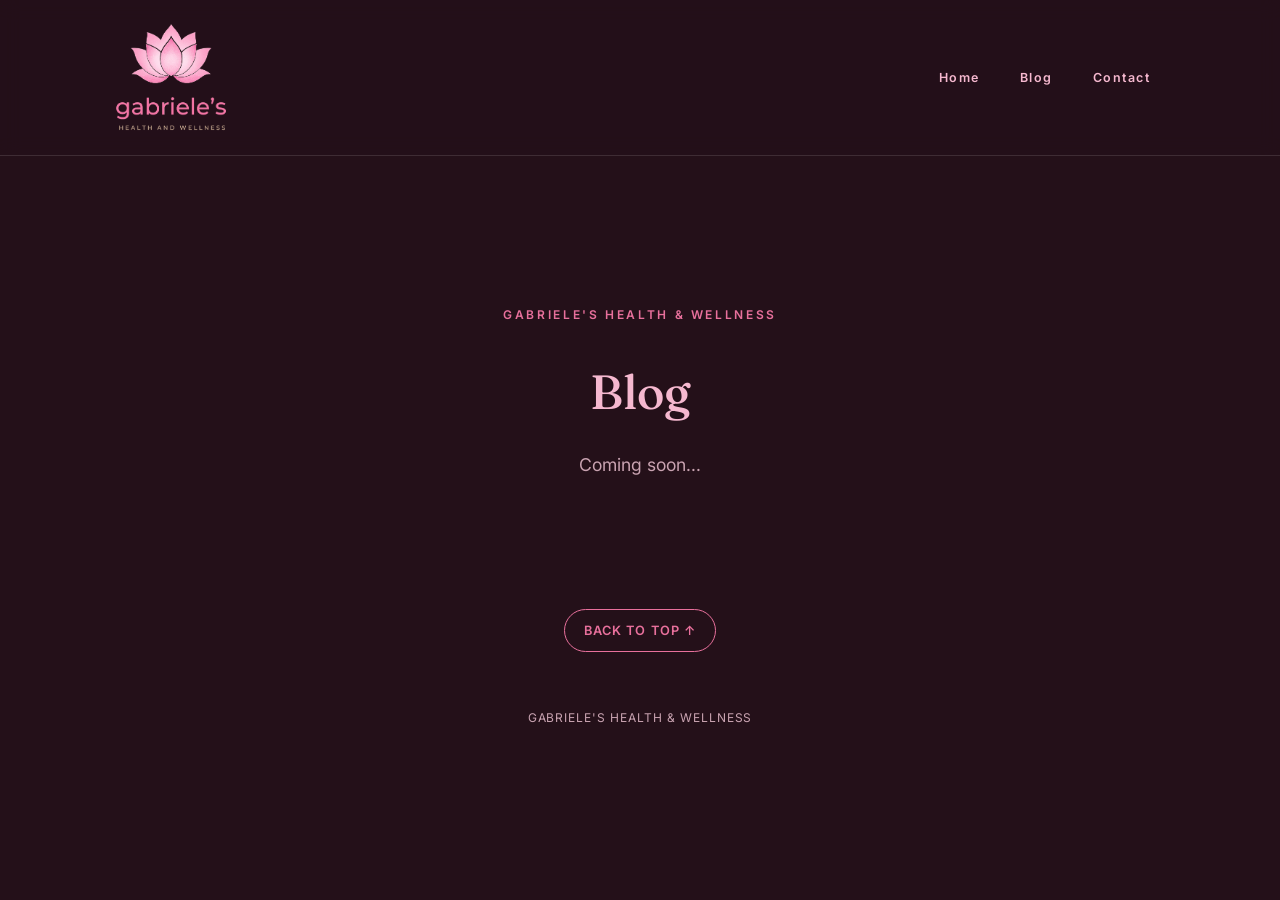
==== blog.html @ 7db62a82 "initial commit" ====
<!DOCTYPE html>
<html lang="en">

<head>
    <title>Gabriele's Health &amp; Wellness</title>
    <link rel="stylesheet" href="css/styles.css">
</head>

<body>

    <header>
        <div class="header-inner">
            <img src="images/gabrieles-logo-final.png" alt="Gabriele's Health & Wellness" class="logo" />
            <nav>
                <ul>
                    <li><a href="index.html">Home</a></li>
                    <li><a href="https://target.com" target="_blank">Blog</a></li>
                    <li><a href="mailto:gabrielemilan711@gmail.com">Contact</a></li>
                </ul>
            </nav>
        </div>
    </header>

    <main id="top">
        <div class="coming-soon">
            <span class="eyebrow">Gabriele's Health &amp; Wellness</span>
            <h1>Blog</h1>
            <p>Coming soon...</p>
        </div>
    </main>
    <a href="#top" class="back-to-top">Back to top ↑</a>

    <footer class="site-footer">
        Gabriele's Health &amp; Wellness
    </footer>

</body>

</html>
---- css/styles.css ----
@import url('https://fonts.googleapis.com/css2?family=Fraunces:ital,opsz,wght@0,9..144,300;0,9..144,400;0,9..144,500;0,9..144,600;1,9..144,400&family=Inter:wght@400;500;600&display=swap');

:root {
  --cream:   #241019;
  --blush:   #3a1c27;
  --rose:    #e8709c;
  --rose-deep: #f5b8cf;
  --ink:     #f3e6ea;
  --ink-soft:#c9a3b1;
  --gold:    #e0b378;
  --line:    rgba(255,255,255,0.12);
  --max-w:   880px;
}

*{ 
  box-sizing: border-box; 
}

html { 
  scroll-behavior: smooth; 
}

body {
  margin: 0;
  background: var(--cream);
  color: var(--ink);
  font-family: 'Inter', sans-serif;
  line-height: 1.7;
  -webkit-font-smoothing: antialiased;
}

h1, h2, h3 {
  font-family: 'Fraunces', serif;
  color: var(--rose-deep);
  margin: 0;
}

a { 
  color: inherit; 
}

img { 
  max-width: 100%; 
  display: block; 
}

header {
  position: sticky;
  top: 0;
  z-index: 50;
  background: rgba(36,16,25,0.92);
  backdrop-filter: blur(10px);
  border-bottom: 1px solid var(--line);
}

.header-inner {
  max-width: 1100px;
  margin:0 auto;
  padding: 1.4rem 1.5rem;
  display: flex;
  align-items: center;
  justify-content: space-between;
  gap: 1rem;
}

.logo {
  max-height: 110px;
  width: auto;
}

nav ul {
  display: flex;
  gap: 0.5rem;
  list-style: none;
  margin: 0;
  padding: 0;
}

nav a {
  display: inline-block;
  text-decoration: none;
  color: var(--rose-deep);
  font-size: 0.78rem;
  font-weight: 600;
  letter-spacing: 0.12em;
  padding: 0.55rem 1rem;
  border-radius: 999px;
  transition: background 0.2s ease, color 0.2s ease;
}

nav a:hover {
  background: var(--rose);
  color: #fff;
}

main {
  max-width: var(--max-w);
  margin: 0 auto;
  padding: 4rem 1.5rem 2rem;
}

.intro { 
  text-align: center; 
  margin-bottom: 2.5rem; 
}

.eyebrow {
  display: inline-block;
  font-size: 0.75rem;
  font-weight: 600;
  letter-spacing: 0.22em;
  text-transform: uppercase;
  color: var(--rose);
  margin-bottom: 1.1rem;
}

.intro h1 {
  font-size: clamp(2rem, 4.4vw, 2.85rem);
  font-weight: 500;
  line-height: 1.25;
  max-width: 34ch;
  margin: 0 auto 1.4rem;
}

.intro p {
  max-width: 56ch;
  margin: 0 auto;
  color: var(--ink-soft);
  font-size: 1.05rem;
}

.intro .signature-line {
  color: var(--rose-deep);
  font-weight: 600;
}

.arc-wrap {
  margin: 3rem auto 3.5rem;
  max-width: 640px;
}

.arc-wrap svg { 
  width: 100%; 
  height: auto; 
  display: block; 
}

.arc-caption {
  display: flex;
  justify-content: space-between;
  font-size: 0.68rem;
  letter-spacing: 0.08em;
  text-transform: uppercase;
  color: var(--ink-soft);
  margin-top: 0.4rem;
  padding: 0 4%;
}

.practice {
  display: grid;
  grid-template-columns: 220px 1fr;
  gap: 2.8rem;
  align-items: center;
  padding: 3.2rem 0;
  border-top: 1px solid var(--line);
}

.practice:first-of-type { 
  border-top: none; 
}

.practice.reverse {
  grid-template-columns: 1fr 220px;
}

.practice.reverse .practice-media { 
  order: 2; 
}

.practice.reverse .practice-body { 
  order: 1; 
}

.practice-media {
  background: var(--blush);
  border-radius: 18px;
  padding: 1.6rem;
}

.practice-media img {
  width: 100%;
  height: auto;
}

.practice-body .eyebrow { 
  margin-bottom: 0.5rem; 
}

.practice h2 {
  font-size: 1.65rem;
  font-weight: 500;
  margin-bottom: 1rem;
}

.practice p { 
  margin: 0 0 1rem; 
  color:var(--ink); 
}

.practice p:last-child { 
  margin-bottom:0; 
}

.practice ul {
  margin: 0 0 1.1rem;
  padding-left: 0;
  list-style: none;
}

.practice li {
  position: relative;
  padding-left: 1.3rem;
  margin-bottom: 0.55rem;
}

.practice li::before {
  content: "";
  position: absolute;
  left: 0;
  top: 0.62em;
  width: 6px;
  height: 6px;
  border-radius: 50%;
  background: var(--gold);
}

.bold { 
  font-weight: 600; 
  color: var(--rose-deep); 
}

.headfoot {
  text-align: center;
  margin: 3.5rem 0 1rem;
  padding-top: 2.5rem;
  border-top: 1px solid var(--line);
  font-family: 'Fraunces', serif;
  font-style: italic;
  font-size: 1.3rem;
  color: var(--rose-deep);
}

footer.site-footer {
  text-align: center;
  padding: 1.5rem;
  font-size: 0.75rem;
  letter-spacing: 0.08em;
  text-transform: uppercase;
  color: var(--ink-soft);
}

@media (max-width: 680px) {
  .header-inner { 
    flex-direction: column; 
    gap: 0.5rem; 
    padding: 1rem 1rem 0.7rem; 
  }
  nav ul { 
    gap: 0.2rem; 
  } 

  nav a { 
    padding: 0.45rem 0.7rem; 
    font-size: 0.7rem; 
  }

  .logo { 
    max-height: 78px; 
  }

  main { 
    padding: 2.5rem 1.25rem 1rem; 
  }

  .practice,
  .practice.reverse {
    grid-template-columns: 1fr;
  }

  .practice.reverse .practice-media,
  .practice.reverse .practice-body { 
    order: initial; 
  }

  .practice-media { 
    max-width: 220px; 
    margin:0 auto; 
  }
}

.mailing-list{
  text-align:center;
  background:var(--blush);
  border-radius:24px;
  padding:3rem 2rem;
  margin:3.5rem 0 2.5rem;
}

.mailing-list h2{
  font-size:1.8rem;
  font-weight:500;
  margin:0.5rem 0 0.75rem;
}

.mailing-list p{
  color:var(--ink-soft);
  max-width:46ch;
  margin:0 auto 1.6rem;
}

.mailing-form{
  display:flex;
  justify-content:center;
  gap:0.7rem;
  flex-wrap:wrap;
}

.mailing-form input[type="email"]{
  font-family:'Inter', sans-serif;
  font-size:0.95rem;
  padding:0.75rem 1.1rem;
  border:1px solid var(--line);
  border-radius:999px;
  background:#fff;
  color:var(--ink);
  min-width:260px;
}

.mailing-form input[type="email"]:focus{
  outline:2px solid var(--rose);
  outline-offset:2px;
}

.mailing-form button{
  font-family:'Inter', sans-serif;
  font-size:0.85rem;
  font-weight:600;
  letter-spacing:0.05em;
  text-transform:uppercase;
  color:#fff;
  background:var(--rose);
  border:none;
  padding:0.75rem 1.6rem;
  border-radius:999px;
  cursor:pointer;
  transition:background 0.2s ease;
}

.mailing-form button:hover{
  background:var(--rose-deep);
}

.mailing-message{
  margin-top:1rem;
  font-size:0.95rem;
  font-weight:600;
  color:var(--rose-deep);
}

.sr-only{
  position:absolute;
  width:1px;
  height:1px;
  padding:0;
  margin:-1px;
  overflow:hidden;
  clip:rect(0,0,0,0);
  white-space:nowrap;
  border:0;
}

.back-to-top{
  display:block;
  width:fit-content;
  margin:0 auto 2rem;
  text-decoration:none;
  color:var(--rose);
  font-size:0.8rem;
  font-weight:600;
  letter-spacing:0.08em;
  text-transform:uppercase;
  padding:0.6rem 1.2rem;
  border:1px solid var(--rose);
  border-radius:999px;
  transition:background 0.2s ease, color 0.2s ease;
}

.back-to-top:hover{
  background:var(--rose);
  color:#fff;
}

.coming-soon{
  text-align:center;
  padding:5rem 1.5rem;
  max-width:600px;
  margin:0 auto;
}

.coming-soon h1{
  font-size:clamp(2rem, 5vw, 3rem);
  font-weight:500;
  margin:0.5rem 0 1rem;
}

.coming-soon p{
  color:var(--ink-soft);
  font-size:1.1rem;
}

@media (prefers-reduced-motion: reduce) {
  html { 
    scroll-behavior:auto; 
  }
}
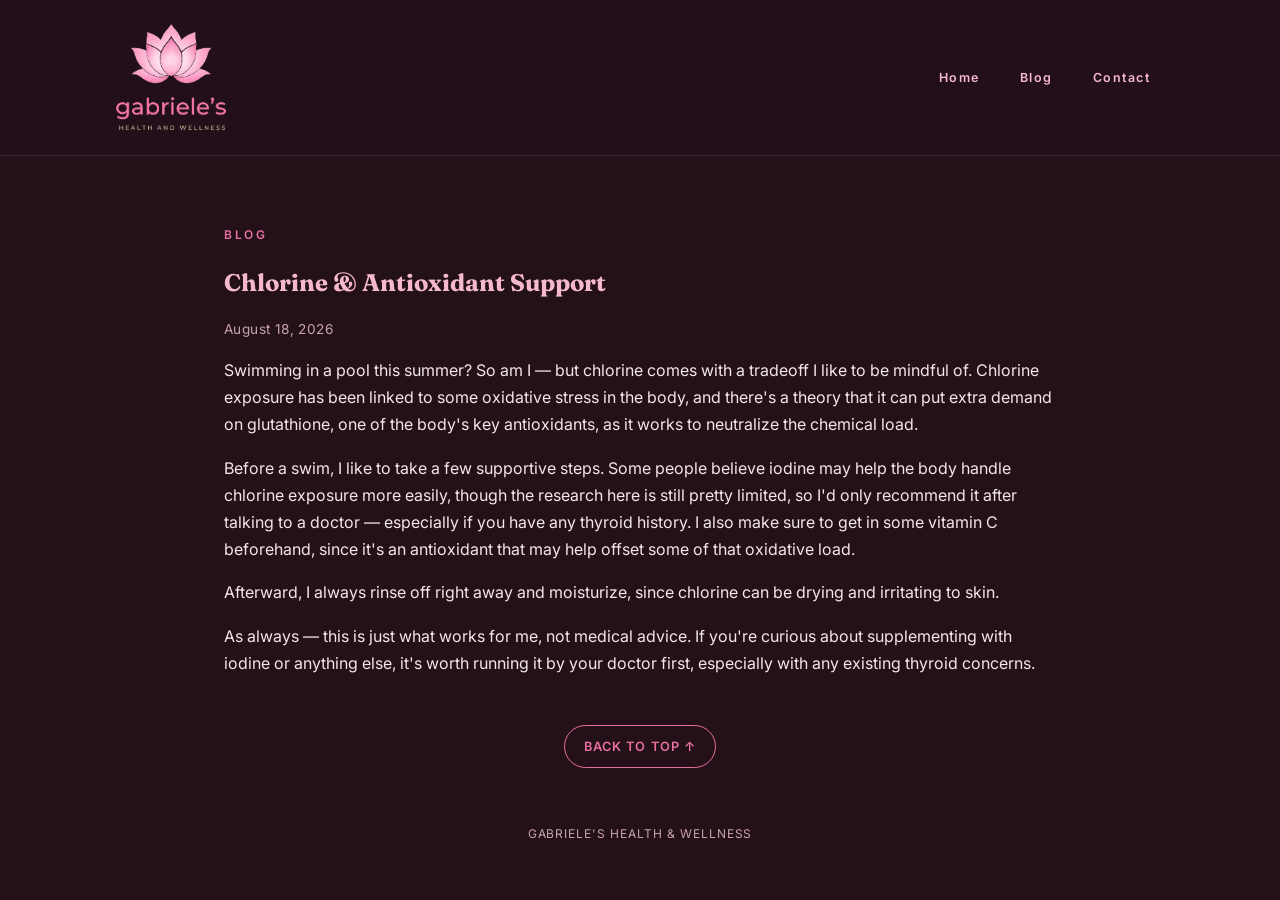
==== commit f4522f2b: "added blog and changed media query" ====
--- a/blog.html
+++ b/blog.html
@@ -22,11 +22,35 @@
     </header>
 
     <main id="top">
-        <div class="coming-soon">
-            <span class="eyebrow">Gabriele's Health &amp; Wellness</span>
-            <h1>Blog</h1>
-            <p>Coming soon...</p>
-        </div>
+        <article class="post">
+            <div class="post-header">
+                <span class="eyebrow">Blog</span>
+                <h1>Chlorine &amp; Antioxidant Support</h1>
+                <time class="post-date" datetime="2026-08-18">August 18, 2026</time>
+            </div>
+    
+            <div class="post-body">
+                <p>Swimming in a pool this summer? So am I — but chlorine comes with a tradeoff I like to be mindful of.
+                    Chlorine exposure has been linked to some oxidative stress in the body, and there's a theory that it can
+                    put extra demand on glutathione, one of the body's key antioxidants, as it works to neutralize the
+                    chemical load.</p>
+    
+                <p>Before a swim, I like to take a few supportive steps. Some people believe iodine may help the body handle
+                    chlorine exposure more easily, though the research here is still pretty limited, so I'd only recommend
+                    it after talking to a doctor — especially if you have any thyroid history. I also make sure to get in
+                    some vitamin C beforehand, since it's an antioxidant that may help offset some of that oxidative load.
+                </p>
+    
+                <p>Afterward, I always rinse off right away and moisturize, since chlorine can be drying and irritating to
+                    skin.</p>
+    
+                <div class="post-note">
+                    <p>As always — this is just what works for me, not medical advice. If you're curious about supplementing
+                        with iodine or anything else, it's worth running it by your doctor first, especially with any
+                        existing thyroid concerns.</p>
+                </div>
+            </div>
+        </article>
     </main>
     <a href="#top" class="back-to-top">Back to top ↑</a>
 
--- a/css/styles.css
+++ b/css/styles.css
@@ -259,7 +259,7 @@
   color: var(--ink-soft);
 }
 
-@media (max-width: 680px) {
+@media (max-width: 767px) {
   .header-inner { 
     flex-direction: column; 
     gap: 0.5rem; 
@@ -418,6 +418,14 @@
   font-size:1.1rem;
 }
 
+.post-date{
+  display:block;
+  margin-top:0.9rem;
+  font-size:0.85rem;
+  color:var(--ink-soft);
+  letter-spacing:0.03em;
+}
+
 @media (prefers-reduced-motion: reduce) {
   html { 
     scroll-behavior:auto; 
